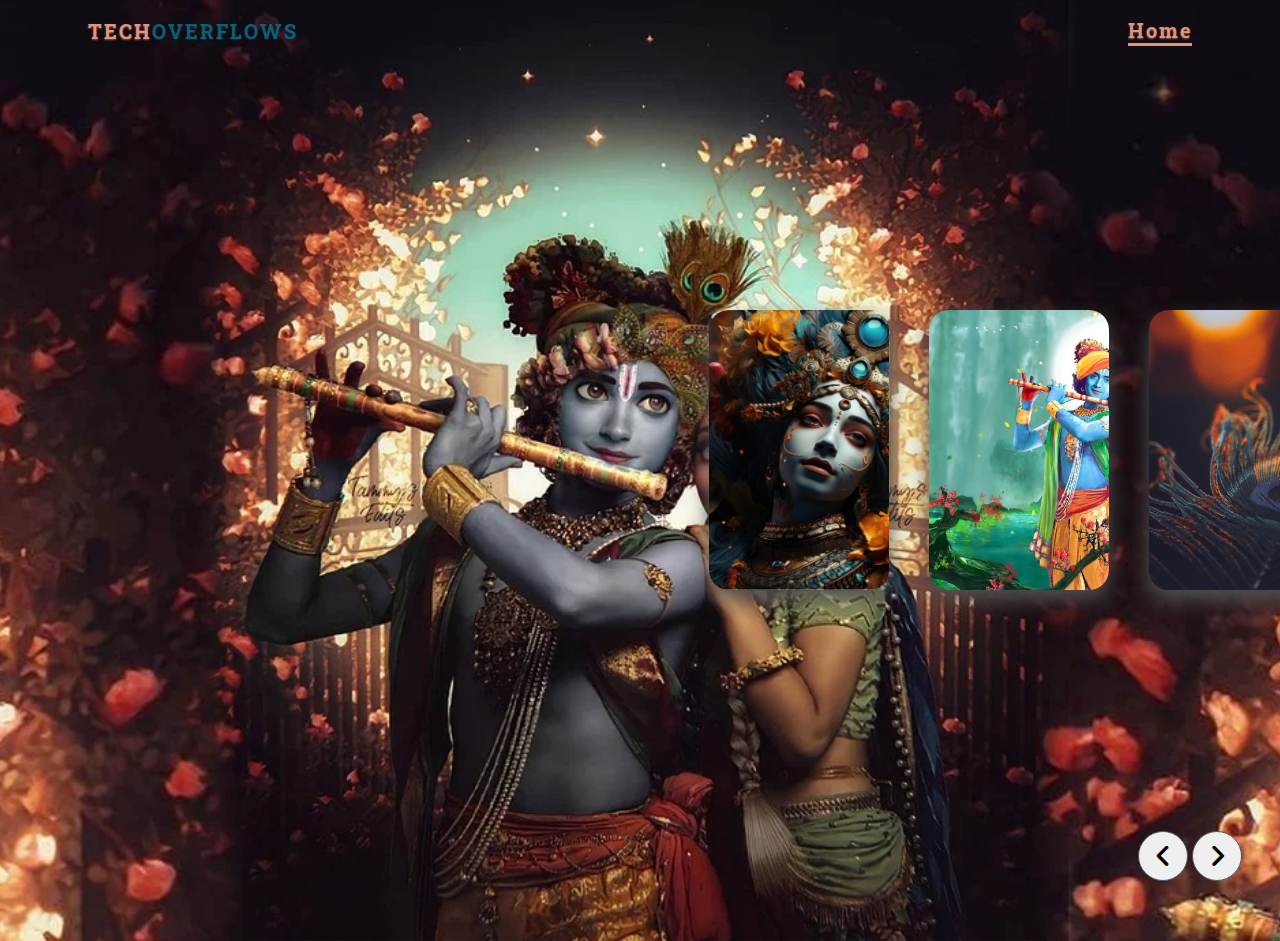
==== krishna.html @ 0d559d52 "Add files via upload" ====
<!DOCTYPE html>
<html lang="en">
<head>
    <meta charset="UTF-8">
    <meta http-equiv="X-UA-Compatible" content="IE=edge">
    <meta name="viewport" content="width=device-width, initial-scale=1.0">
    <title>Happy Janmashtmi</title>
    <link rel="stylesheet" href="./krishna.css">
    <link rel="stylesheet" href="https://cdnjs.cloudflare.com/ajax/libs/font-awesome/6.2.0/css/all.min.css">
</head>
<body>
    <nav class="nav">
        <h3>tech<span>overflows</span></h3>
        <ul>
            <li class="active">Home</li>
            
        </ul>
    </nav>
    <div class="container">
        
        <div id="slide">
            <div class="item" style="background-image: url(./images/2.jpg);">
                <div class="content">
                    <div class="name">कृष्ण<span> जन्माष्टमी </span></div>
                    <button class="btn">jai shree krishna</button>
                </div>
            </div>
            <div class="item" style="background-image: url(./images/3.webp);">
                <div class="content">
                    <div class="name">कृष्ण<span> जन्माष्टमी </span></div>
                    <button class="btn">jai shree krishna</button>
                </div>
            </div>
            <div class="item" style="background-image: url(./images/4.png);">
                <div class="content">
                    <div class="name">कृष्ण<span> जन्माष्टमी </span></div>
                    <button class="btn">jai shree krishna</button>
                </div>
            </div>
            <div class="item" style="background-image: url(./images/5.jpg);">
                <div class="content">
                    <div class="name">कृष्ण<span> जन्माष्टमी </span></div>
                    <button class="btn">jai shree krishna</button>
                </div>
            </div>
            <div class="item" style="background-image: url(./images/6.jpg);">
                <div class="content">
                    <div class="name">कृष्ण<span> जन्माष्टमी </span></div>
                    <button class="btn">jai shree krishna</button>
                </div>
            </div>
            <div class="item" style="background-image: url(./images/7.jpg);">
                <div class="content">
                    <div class="name">कृष्ण <span> जन्माष्टमी </span></div>
                    <button class="btn">jai shree krishna</button>
                </div>
            </div>
            <div class="item" style="background-image: url(./images/8.jpg);">
                <div class="content">
                    <div class="name">कृष्ण <span> जन्माष्टमी </span></div>
                    <button class="btn">jai shree krishna</button>
                </div>
            </div>
        </div>
        <div class="buttons">
            <button id="prev"><i class="fa-solid fa-angle-left fa-2x"></i></button>
            <button id="next"><i class="fa-solid fa-angle-right fa-2x"></i></button>
        </div>
    </div>

    <script src="krishna.js"></script>
</body>
</html>
---- krishna.css ----
@import url('https://fonts.googleapis.com/css2?family=Roboto+Slab:wght@300;400;500;600;700;800;900&display=swap');

body{
    background: linear-gradient(to right, #2b5876, #4e4376);
    overflow: hidden;
    font-family: 'Roboto Slab', serif;
}

.nav{
    position: relative;
    display: flex;
    justify-content:space-between;
    align-items: center;
    padding: 0rem 5rem;
    margin-top: -10px;
    z-index: 999999999999999;
}



ul{
    margin: 0;
    list-style: none;
    display: flex;
    justify-content: center;
    align-items: center;
    gap: 3rem;
}

ul li{
   font-size: 20px; 
   cursor: pointer;
   letter-spacing: 0.1em;
   color: #e29578;
   text-shadow: 0px 1px 2px rgba(134, 88, 71, 1);
   font-weight: 600;
   transition: all 0.5s ease;
}

ul li:hover{
    scale: 110%;
}

.active{
    border-bottom: 3px solid #e29578;
}

h3{
    font-size: 20px;
    color: #e29578;
    text-transform: uppercase;
    letter-spacing: 0.1em;
    text-shadow: 0px 1px 2px rgba(134, 88, 71, 1);
    font-weight: 700;
}
.nav span{
    font-size: 20px;
    color: #0a6177;
    text-shadow: 0px 1px 1px rgba(18, 35, 39, 1);
    font-weight: 700;
}
.container{
    position: absolute;
    left:50%;
    top:50%;
    transform: translate(-50%,-50%);
    width:100vw;
    height:98vh;
    padding:50px;
    background-color: #f5f5f5;
    box-shadow: 0 10px 20px #dbdbdb;
}
#slide{
    width:max-content;
    margin-top:50px;
}
.item{
    width:180px;
    height:280px;
    background-position: 50% 50%;
    display: inline-block;
    transition: 0.5s;
    background-size: cover;
    position: absolute;
    z-index: 1;
    top:50%;
    transform: translate(0,-50%);
    border-radius: 20px;
    box-shadow:  0 10px 20px #505050;
}
.item:nth-child(1),
.item:nth-child(2){
    left:0;
    top:0;
    transform: translate(0,0);
    border-radius: 0;
    width:100%;
    height:100%;
    box-shadow: none;
}
.item:nth-child(3){
    left:55%;
}
.item:nth-child(4){
    left:calc(55% + 220px);
}
.item:nth-child(5){
    left:calc(55% + 440px);
}
.item:nth-child(n+6){
    left:calc(55% + 660px);
    opacity: 0;
}
.item .content{
    position: absolute;
    top:60%;
    left:100px;
    width:300px;
    text-align: left;
    padding:2rem;
    color: #0f4c5c;
    text-shadow: 0px 3px 5px rgba(18, 35, 39, 1);
    transform: translate(0,-50%);
    display: none;
}

span{
    color: #e29578;
    font-weight: 900;
}
.item:nth-child(2) .content{
    display: block;
    z-index: 11111;
}
.item .name{
    font-size: 60px;
    font-weight: 900;
    opacity: 0;
    animation:anim 1s ease-in-out 1 forwards
}

.btn{
    padding:0.6rem 1.5rem;
    margin-top: 2rem;
    border:none;
    opacity: 0;
    font-size: 18px;
    outline: none;
    border-radius: 15px;
    background: linear-gradient(45deg, #0f4c5c, #e29578, #0f4c5c);
    text-transform: uppercase;
    font-weight: 500;
    animation:anim 1s ease-in-out 0.6s 1 forwards;
    transition: all 0.5s ease;
    cursor: pointer;
    color: #0f4d5c;
    letter-spacing: 0.1em;
    text-shadow: 0px 1px 1px rgba(18, 35, 39, 1);
}

.btn:hover{
    scale: 105%;
}

@keyframes anim{
    from{
        opacity: 0;
        transform: translate(0,100px);
        filter:blur(33px);
    }to{
        opacity: 1;
        transform: translate(0,0);
        filter:blur(0);
    }
}
.buttons{
    position: absolute;
    left: 550px;
    bottom:60px;
    z-index: 222222;
    text-align: center;
    width:100%;
}
.buttons button{
    width:50px;
    height:50px;
    border-radius: 50%;
    border:1px solid #555;
    transition: 0.5s;
    cursor: pointer;
}

.buttons button:hover{
    background-color: #e29578;
}
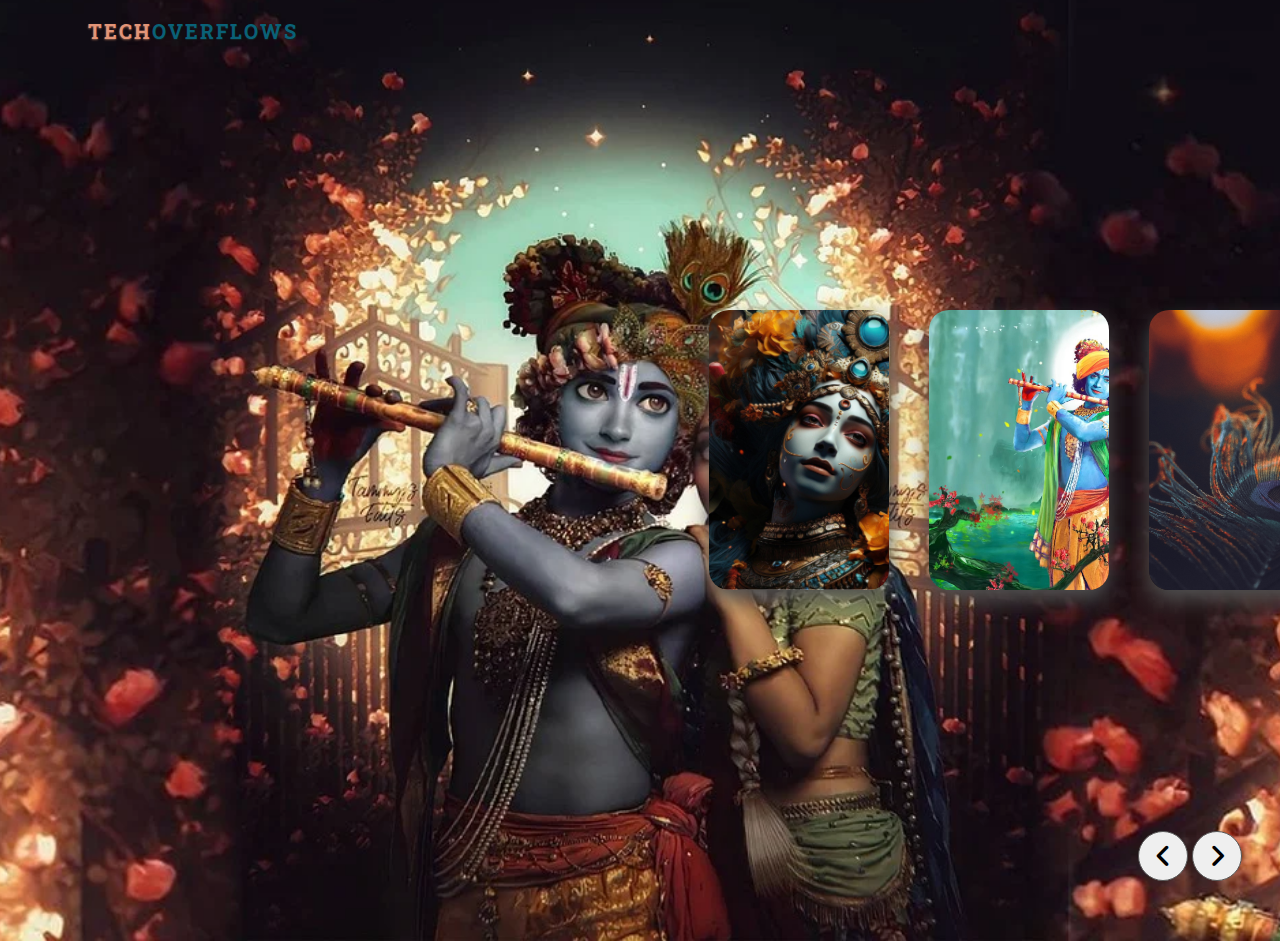
==== commit ce4e49fa: "Update krishna.html" ====
--- a/krishna.html
+++ b/krishna.html
@@ -4,20 +4,15 @@
     <meta charset="UTF-8">
     <meta http-equiv="X-UA-Compatible" content="IE=edge">
     <meta name="viewport" content="width=device-width, initial-scale=1.0">
-    <title>Happy Janmashtmi</title>
+    <title>Happy Janmashtami</title>
     <link rel="stylesheet" href="./krishna.css">
     <link rel="stylesheet" href="https://cdnjs.cloudflare.com/ajax/libs/font-awesome/6.2.0/css/all.min.css">
 </head>
 <body>
     <nav class="nav">
         <h3>tech<span>overflows</span></h3>
-        <ul>
-            <li class="active">Home</li>
-            
-        </ul>
     </nav>
     <div class="container">
-        
         <div id="slide">
             <div class="item" style="background-image: url(./images/2.jpg);">
                 <div class="content">
@@ -67,10 +62,9 @@
             <button id="next"><i class="fa-solid fa-angle-right fa-2x"></i></button>
         </div>
     </div>
-
+    <audio autoplay loop>
+        <source src="path_to_your_audio_file.mp3" type="audio/mpeg">
+    </audio>
     <script src="krishna.js"></script>
 </body>
 </html>
-
-
-  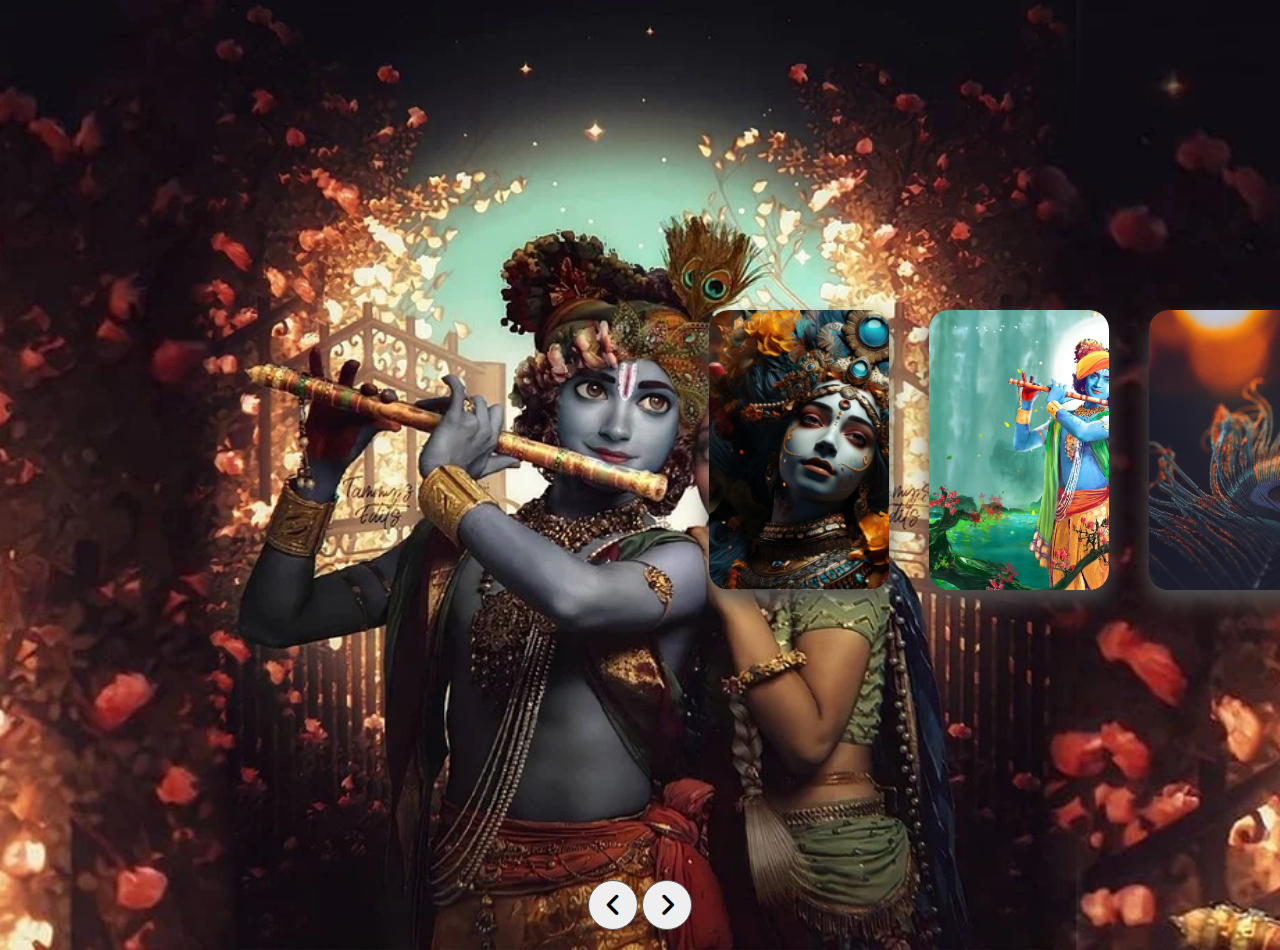
==== commit 1a68f7c8: "Update krishna.html" ====
--- a/krishna.html
+++ b/krishna.html
@@ -63,7 +63,7 @@
         </div>
     </div>
     <audio autoplay loop>
-        <source src="path_to_your_audio_file.mp3" type="audio/mpeg">
+        <source src="krishna.mp3" type="audio/mpeg">
     </audio>
     <script src="krishna.js"></script>
 </body>
--- a/krishna.css
+++ b/krishna.css
@@ -7,142 +7,121 @@
 }
 
 .nav{
-    position: relative;
-    display: flex;
-    justify-content:space-between;
-    align-items: center;
-    padding: 0rem 5rem;
-    margin-top: -10px;
-    z-index: 999999999999999;
-}
-
-
-
-ul{
-    margin: 0;
-    list-style: none;
     display: flex;
     justify-content: center;
     align-items: center;
-    gap: 3rem;
-}
-
-ul li{
-   font-size: 20px; 
-   cursor: pointer;
-   letter-spacing: 0.1em;
-   color: #e29578;
-   text-shadow: 0px 1px 2px rgba(134, 88, 71, 1);
-   font-weight: 600;
-   transition: all 0.5s ease;
-}
-
-ul li:hover{
-    scale: 110%;
-}
-
-.active{
-    border-bottom: 3px solid #e29578;
-}
-
-h3{
-    font-size: 20px;
+    padding: 1rem;
+}
+
+.nav h3 {
+    font-size: 24px;
     color: #e29578;
     text-transform: uppercase;
     letter-spacing: 0.1em;
     text-shadow: 0px 1px 2px rgba(134, 88, 71, 1);
     font-weight: 700;
 }
-.nav span{
-    font-size: 20px;
+
+.nav span {
     color: #0a6177;
     text-shadow: 0px 1px 1px rgba(18, 35, 39, 1);
-    font-weight: 700;
-}
+}
+
 .container{
     position: absolute;
-    left:50%;
-    top:50%;
-    transform: translate(-50%,-50%);
-    width:100vw;
-    height:98vh;
-    padding:50px;
+    left: 50%;
+    top: 50%;
+    transform: translate(-50%, -50%);
+    width: 100%;
+    height: 100%;
+    padding: 50px;
     background-color: #f5f5f5;
     box-shadow: 0 10px 20px #dbdbdb;
-}
-#slide{
-    width:max-content;
-    margin-top:50px;
-}
-.item{
-    width:180px;
-    height:280px;
+    overflow: hidden;
+}
+
+#slide {
+    width: max-content;
+    margin-top: 50px;
+}
+
+.item {
+    width: 180px;
+    height: 280px;
     background-position: 50% 50%;
     display: inline-block;
     transition: 0.5s;
     background-size: cover;
     position: absolute;
     z-index: 1;
-    top:50%;
-    transform: translate(0,-50%);
+    top: 50%;
+    transform: translate(0, -50%);
     border-radius: 20px;
     box-shadow:  0 10px 20px #505050;
 }
+
 .item:nth-child(1),
 .item:nth-child(2){
-    left:0;
-    top:0;
+    left: 0;
+    top: 0;
     transform: translate(0,0);
     border-radius: 0;
-    width:100%;
-    height:100%;
+    width: 100%;
+    height: 100%;
     box-shadow: none;
 }
+
 .item:nth-child(3){
-    left:55%;
-}
+    left: 55%;
+}
+
 .item:nth-child(4){
-    left:calc(55% + 220px);
-}
+    left: calc(55% + 220px);
+}
+
 .item:nth-child(5){
-    left:calc(55% + 440px);
-}
+    left: calc(55% + 440px);
+}
+
 .item:nth-child(n+6){
-    left:calc(55% + 660px);
+    left: calc(55% + 660px);
     opacity: 0;
 }
-.item .content{
-    position: absolute;
-    top:60%;
-    left:100px;
-    width:300px;
+
+.item .content {
+    position: absolute;
+    top: 60%;
+    left: 100px;
+    width: 300px;
     text-align: left;
-    padding:2rem;
+    padding: 2rem;
     color: #0f4c5c;
     text-shadow: 0px 3px 5px rgba(18, 35, 39, 1);
-    transform: translate(0,-50%);
+    transform: translate(0, -50%);
     display: none;
 }
 
-span{
+span {
     color: #e29578;
     font-weight: 900;
 }
+
 .item:nth-child(2) .content{
     display: block;
     z-index: 11111;
 }
-.item .name{
+
+.item .name {
     font-size: 60px;
     font-weight: 900;
     opacity: 0;
-    animation:anim 1s ease-in-out 1 forwards
-}
-
-.btn{
-    padding:0.6rem 1.5rem;
+    animation: anim 1s ease-in-out 1 forwards;
+}
+
+.btn {
+    padding: 0.6rem 1.5rem;
     margin-top: 2rem;
-    border:none;
+    border: none;
     opacity: 0;
     font-size: 18px;
     outline: none;
@@ -150,7 +129,7 @@
     background: linear-gradient(45deg, #0f4c5c, #e29578, #0f4c5c);
     text-transform: uppercase;
     font-weight: 500;
-    animation:anim 1s ease-in-out 0.6s 1 forwards;
+    animation: anim 1s ease-in-out 0.6s 1 forwards;
     transition: all 0.5s ease;
     cursor: pointer;
     color: #0f4d5c;
@@ -158,39 +137,104 @@
     text-shadow: 0px 1px 1px rgba(18, 35, 39, 1);
 }
 
-.btn:hover{
+.btn:hover {
     scale: 105%;
 }
 
-@keyframes anim{
-    from{
+@keyframes anim {
+    from {
         opacity: 0;
-        transform: translate(0,100px);
-        filter:blur(33px);
-    }to{
+        transform: translate(0, 100px);
+        filter: blur(33px);
+    }
+    to {
         opacity: 1;
-        transform: translate(0,0);
-        filter:blur(0);
-    }
-}
-.buttons{
-    position: absolute;
-    left: 550px;
-    bottom:60px;
+        transform: translate(0, 0);
+        filter: blur(0);
+    }
+}
+
+.buttons {
+    position: absolute;
+    left: 50%;
+    bottom: 20px;
     z-index: 222222;
     text-align: center;
-    width:100%;
-}
-.buttons button{
-    width:50px;
-    height:50px;
+    width: 100%;
+    transform: translateX(-50%);
+}
+
+.buttons button {
+    width: 50px;
+    height: 50px;
     border-radius: 50%;
-    border:1px solid #555;
+    border: 1px solid #555;
     transition: 0.5s;
     cursor: pointer;
 }
 
-.buttons button:hover{
+.buttons button:hover {
     background-color: #e29578;
 }
-  +
+@media (max-width: 768px) {
+    .container {
+        padding: 20px;
+    }
+
+    .item {
+        width: 120px;
+        height: 180px;
+    }
+
+    .item .content {
+        left: 50px;
+        width: 200px;
+        padding: 1rem;
+    }
+
+    .item .name {
+        font-size: 40px;
+    }
+
+    .btn {
+        font-size: 14px;
+    }
+
+    .buttons button {
+        width: 40px;
+        height: 40px;
+    }
+}
+
+@media (max-width: 480px
+
+) {
+    .nav h3 {
+        font-size: 18px;
+    }
+
+    .item {
+        width: 100px;
+        height: 150px;
+    }
+
+    .item .content {
+        left: 20px;
+        width: 150px;
+        padding: 0.5rem;
+    }
+
+    .item .name {
+        font-size: 30px;
+    }
+
+    .btn {
+        font-size: 12px;
+    }
+
+    .buttons button {
+        width: 30px;
+        height: 30px;
+    }
+}
